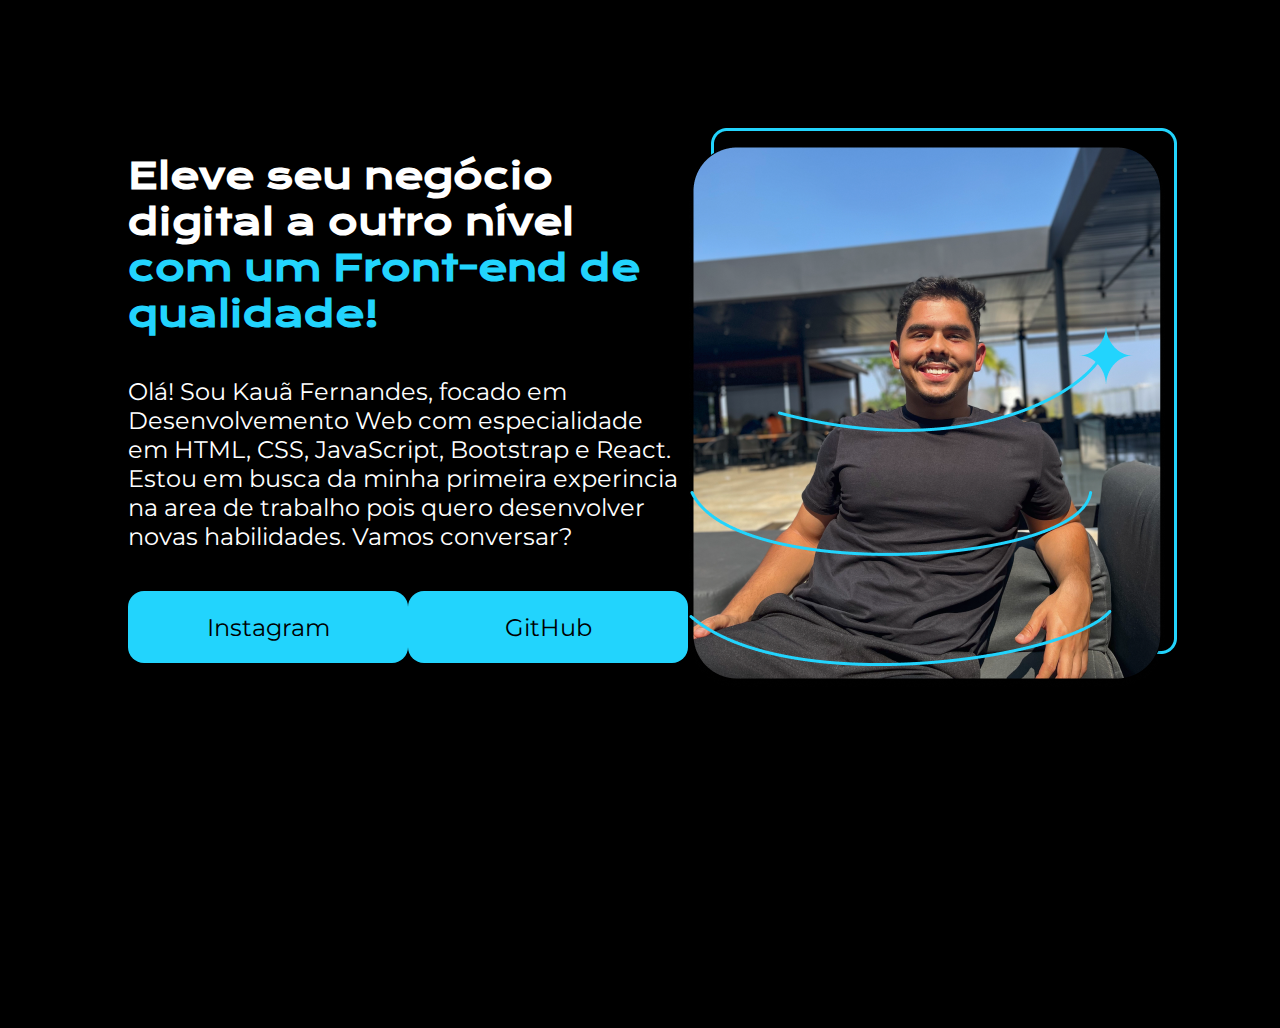
==== index.html @ 11f8645c "Portifolio inicio" ====
<!DOCTYPE html>
<html lang="pt-br">
  <head>
    <meta charset="UTF-8" />
    <meta name="viewport" content="width=device-width, initial-scale=1.0" />
    <link rel="stylesheet" href="style.css" />
    <title>Portifolio</title>
  </head>
  <body>
    <main class="apresentacao">
      <section class="apresentacao__conteudo">
        <h1 class="apresentacao__conteudo__titulo">
          Eleve seu negócio digital a outro nível
          <strong class="titulo_destaque"
            >com um Front-end de qualidade!</strong
          >
        </h1>
        <p class="apresentacao__conteudo__texto">
          Olá! Sou Kauã Fernandes, focado em Desenvolvemento Web com
          especialidade em HTML, CSS, JavaScript, Bootstrap e React. Estou em
          busca da minha primeira experincia na area de trabalho pois quero
          desenvolver novas habilidades. Vamos conversar?
        </p>
        <div class="apresentacao__links">
          <a
            class="apresentacao__links__link"
            href="https://www.instagram.com/kauafernandes21/"
            >Instagram</a
          >
          <a
            class="apresentacao__links__link"
            href="https://github.com/kauaftavares21"
            >GitHub</a
          >
        </div>
      </section>
      <img src="image.png" alt="Foto Kauã Fernandes" />
    </main>
  </body>
</html>
---- style.css ----
@import url("https://fonts.googleapis.com/css2?family=Krona+One&display=swap");
@import url("https://fonts.googleapis.com/css2?family=Montserrat:ital,wght@0,100..900;1,100..900&family=Poppins:wght@400;600&display=swap");

* {
  margin: 0;
  padding: 0;
}

body {
  height: 100vh;
  box-sizing: border-box;
  background-color: black;
  color: white;
}

.titulo_destaque {
  color: #22d4fd;
}

.apresentacao {
  margin: 10%;
  display: flex;
  align-items: center;
  justify-content: space-between;
}

.apresentacao__conteudo {
  width: 615px;
  display: flex;
  flex-direction: column;
  gap: 40px;
}

.apresentacao__conteudo__titulo {
  font-size: 36px;
  font-family: "Krona One", sans-serif;
}

.apresentacao__conteudo__texto {
  font-size: 24px;
  font-family: "Montserrat", serif;
}

.apresentacao__links {
  display: flex;
  justify-content: space-between;
}

.apresentacao__links__link {
  background-color: #22d4fd;
  width: 280px;
  text-align: center;
  border-radius: 16px;
  font-size: 24px;
  font-weight: 600px;
  padding: 21.5px 0;
  text-decoration: none;
  color: #000000;
  font-family: "Montserrat", serif;
}
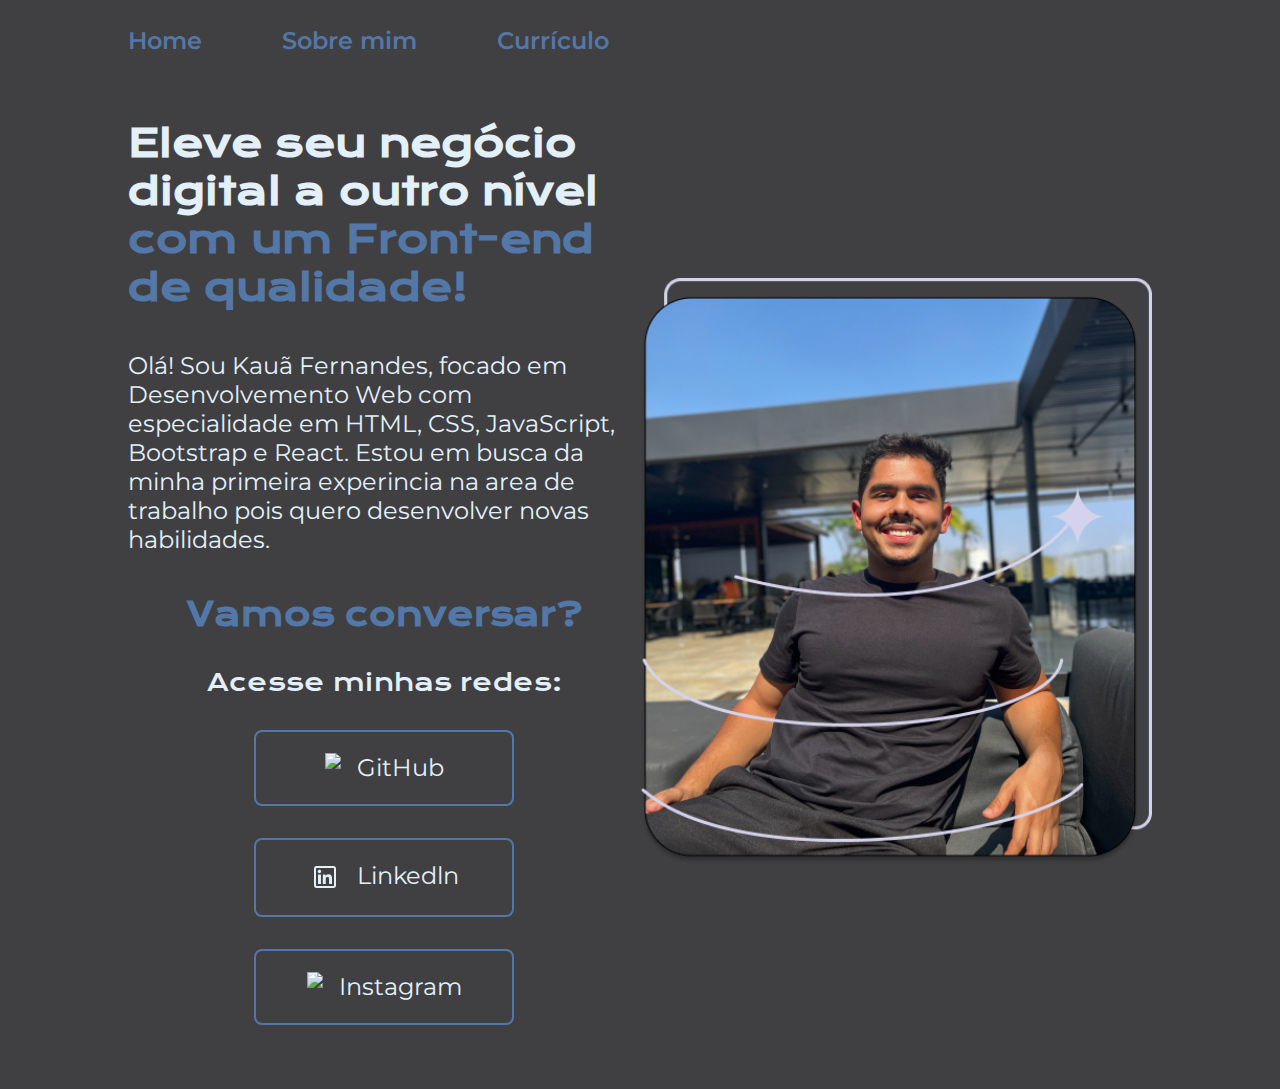
==== commit 277d2fb6: "Alteração 07/02" ====
--- a/index.html
+++ b/index.html
@@ -3,10 +3,17 @@
   <head>
     <meta charset="UTF-8" />
     <meta name="viewport" content="width=device-width, initial-scale=1.0" />
-    <link rel="stylesheet" href="style.css" />
+    <link rel="stylesheet" href="./styles/style.css" />
     <title>Portifolio</title>
   </head>
   <body>
+    <header class="cabecalho">
+      <nav class="cabecalho__menu">
+        <a class="cabecalho__menu__link" href="index.html">Home</a>
+        <a class="cabecalho__menu__link" href="about.html">Sobre mim</a>
+        <a class="cabecalho__menu__link" href="curriculum.html">Currículo</a>
+      </nav>
+    </header>
     <main class="apresentacao">
       <section class="apresentacao__conteudo">
         <h1 class="apresentacao__conteudo__titulo">
@@ -19,22 +26,36 @@
           Olá! Sou Kauã Fernandes, focado em Desenvolvemento Web com
           especialidade em HTML, CSS, JavaScript, Bootstrap e React. Estou em
           busca da minha primeira experincia na area de trabalho pois quero
-          desenvolver novas habilidades. Vamos conversar?
+          desenvolver novas habilidades.
         </p>
+
         <div class="apresentacao__links">
+          <h2 class="apresentacao__conteudo__texto">
+            <strong class="titulo_destaque_2">Vamos conversar?</strong>
+          </h2>
+          <p class="apresentacao__links__subtitulo">Acesse minhas redes:</p>
           <a
-            class="apresentacao__links__link"
-            href="https://www.instagram.com/kauafernandes21/"
-            >Instagram</a
+            class="apresentacao__links__navegacao"
+            href="https://github.com/kauaftavares21"
+            ><img src="./assets/Github.png" />GitHub</a
           >
           <a
-            class="apresentacao__links__link"
-            href="https://github.com/kauaftavares21"
-            >GitHub</a
+            class="apresentacao__links__navegacao"
+            href="https://www.linkedin.com/in/kauã-fernandes-809665252/"
+            ><img src="./assets/Linkedln.png" />Linkedln</a
+          >
+          <a
+            class="apresentacao__links__navegacao"
+            href="https://www.instagram.com/kauafernandes21/"
+            ><img src="./assets/Instagram.png" />Instagram</a
           >
         </div>
       </section>
-      <img src="image.png" alt="Foto Kauã Fernandes" />
+      <img
+        class="apresentacao__imagem"
+        src="./assets/image.png"
+        alt="Foto Kauã Fernandes"
+      />
     </main>
   </body>
 </html>
--- a/styles/style.css
+++ b/styles/style.css
@@ -0,0 +1,120 @@
+@import url("https://fonts.googleapis.com/css2?family=Krona+One&display=swap");
+@import url("https://fonts.googleapis.com/css2?family=Montserrat:ital,wght@0,100..900;1,100..900&family=Poppins:wght@400;600&display=swap");
+
+:root {
+  --cor-primaria: #404042;
+  --cor-secundaria: #e3f0fa;
+  --cor-terciaria: #5378a8;
+  --cor-hover: #8e9396;
+
+  --fonte-k: "Krona One", sans-serif;
+  --fonte-m: "Montserrat", serif;
+}
+
+* {
+  margin: 0;
+  padding: 0;
+}
+
+body {
+  height: 100vh;
+  box-sizing: border-box;
+  background-color: var(--cor-primaria);
+  color: var(--cor-secundaria);
+}
+
+.cabecalho {
+  padding: 2% 0 0 10%;
+}
+
+.cabecalho__menu {
+  display: flex;
+  gap: 80px;
+}
+
+.cabecalho__menu__link {
+  font-family: var(--fonte-m);
+  font-size: 24px;
+  font-weight: 600;
+  color: var(--cor-terciaria);
+  text-decoration: none;
+}
+
+.apresentacao {
+  padding: 5% 10%;
+  display: flex;
+  align-items: center;
+  justify-content: space-between;
+}
+
+.apresentacao__conteudo {
+  width: 50%;
+  display: flex;
+  flex-direction: column;
+  gap: 40px;
+}
+
+.apresentacao__conteudo__titulo {
+  font-size: 38px;
+  font-family: var(--fonte-k);
+}
+
+.titulo_destaque {
+  color: var(--cor-terciaria);
+}
+
+.apresentacao__conteudo__texto {
+  font-size: 24px;
+  font-family: var(--fonte-m);
+  text-decoration: none;
+  color: var(--cor-secundaria);
+}
+
+.titulo_destaque_2 {
+  display: flex;
+  flex-direction: column;
+  font-size: 32px;
+  font-family: var(--fonte-k);
+  align-items: center;
+  color: var(--cor-terciaria);
+  gap: 40px;
+}
+
+.apresentacao__links {
+  display: flex;
+  flex-direction: column;
+  justify-content: space-between;
+  align-items: center;
+  gap: 32px;
+}
+
+.apresentacao__links__subtitulo {
+  font-family: var(--fonte-k);
+  font-weight: 400;
+  font-size: 24px;
+}
+
+.apresentacao__links__navegacao {
+  /* background-color: #22d4fd; */
+  display: flex;
+  justify-content: center;
+  gap: 16px;
+  border: 2px solid var(--cor-terciaria);
+  width: 50%;
+  text-align: center;
+  border-radius: 8px;
+  font-size: 24px;
+  font-weight: 600px;
+  padding: 21.5px 0;
+  text-decoration: none;
+  color: var(--cor-secundaria);
+  font-family: var(--fonte-m);
+}
+
+.apresentacao__links__link:hover {
+  background-color: var(--cor-hover);
+}
+
+.apresentacao__imagem {
+  width: 50%;
+}
